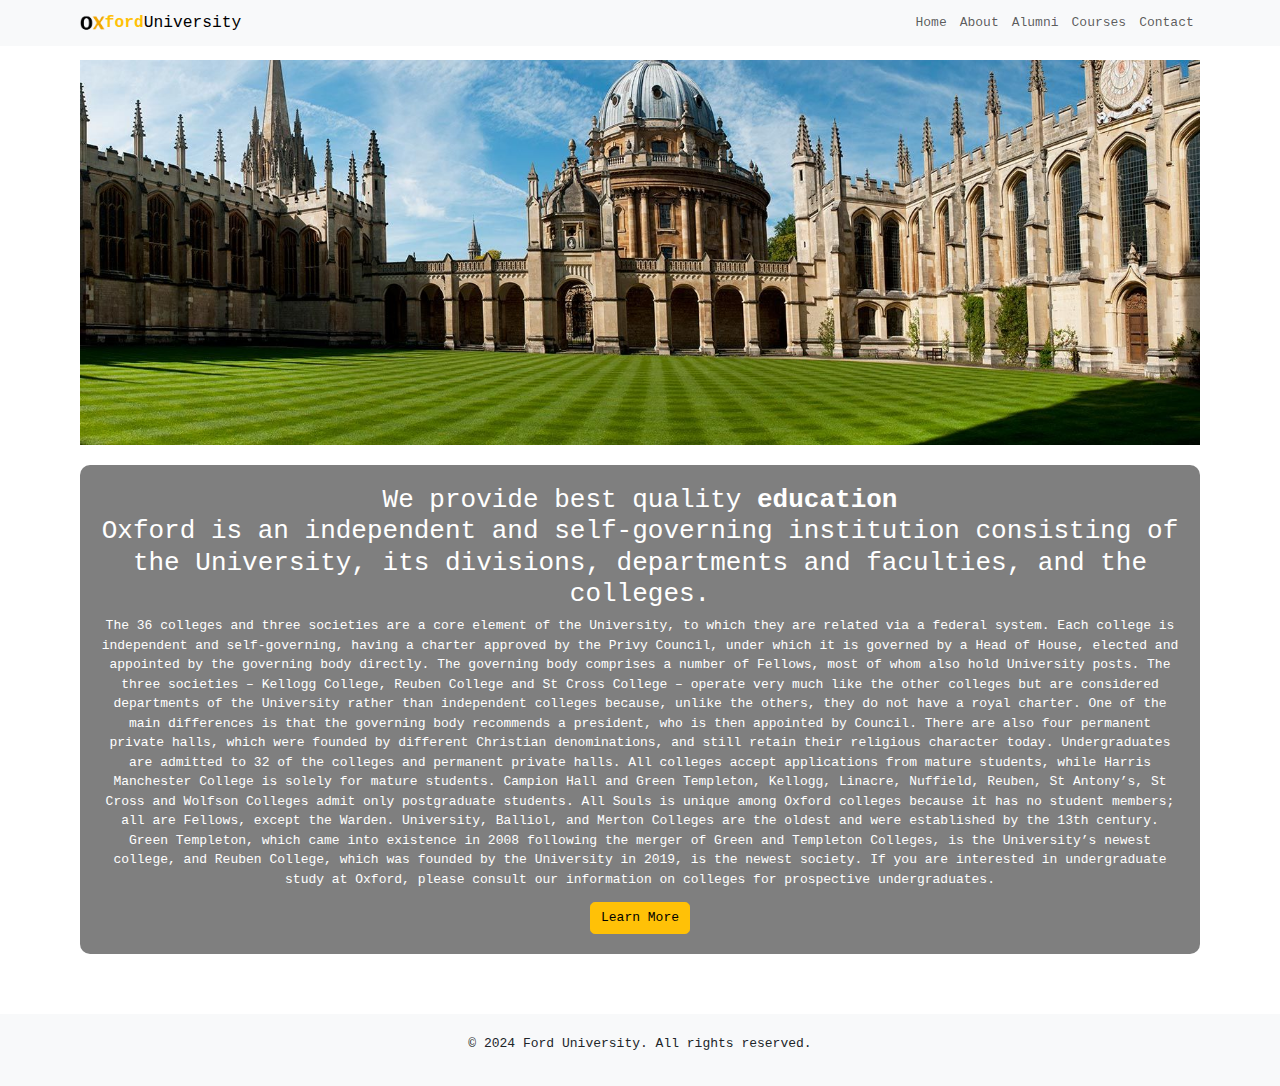
==== about.html @ 693af670 "web stack dev" ====
<!DOCTYPE html>
<html>
<head>
    <title>About</title>
    <link href="https://cdn.jsdelivr.net/npm/bootstrap@5.3.3/dist/css/bootstrap.min.css" rel="stylesheet">
    <link href="style.css" rel="stylesheet">
    <link rel="icon" href="24.png" type="image/png">
    <style>
        .footer {
            background-color: #f8f9fa;
            padding: 20px;
            text-align: center;
        }
        .about-section-padding {
            padding: 60px 0;
            position: relative;
        }
        .about-img {
            overflow: hidden;
        }
        .about-img img {
            width: 100%;
            height: auto;
            animation: fadeInImage 2s ease-in-out;
        }
        @keyframes fadeInImage {
            0% {
                opacity: 0;
                transform: translateY(-50%);
            }
            100% {
                opacity: 1;
                transform: translateY(0);
            }
        }
        .about-text {
            margin-top: 20px;
            position: relative;
            color: white;
            text-align: center;
            animation: fadeInText 3s ease-in-out;
        }
        .about-text-content {
            background-color: rgba(0, 0, 0, 0.5); /* semi-transparent black background */
            padding: 20px;
            border-radius: 10px;
            display: inline-block; /* shrink to fit content */
        }
        @keyframes fadeInText {
            0% {
                opacity: 0;
            }
            100% {
                opacity: 1;
            }
        }
    </style>
</head>
<body>
    <nav class="navbar navbar-expand-lg navbar-light bg-light fixed-top">
        <div class="container">
            <a class="navbar-brand" href="#"><img src="24.png" alt="Logo" width="25" height="25" class="d-inline-block align-top"><span class="text-warning"><b>ford</b></span>University</a>
            <button class="navbar-toggler" type="button" data-bs-toggle="collapse" data-bs-target="#navbarSupportedContent" aria-controls="navbarSupportedContent" aria-expanded="false" aria-label="Toggle navigation">
                <span class="navbar-toggler-icon"></span>
            </button>
            <div class="collapse navbar-collapse" id="navbarSupportedContent">
                <ul class="navbar-nav ms-auto mb-2 mb-lg-0">
                    <li class="nav-item">
                        <a class="nav-link" href="index.html">Home</a>
                    </li>
                    <li class="nav-item">
                        <a class="nav-link" href="#">About</a>
                    </li>
                    <li class="nav-item">
                        <a class="nav-link" href="student.html">Alumni</a>
                    </li>
                    <li class="nav-item">
                        <a class="nav-link" href="courses.html">Courses</a>
                    </li>
                    <li class="nav-item">
                        <a class="nav-link" href="contact.html">Contact</a>
                    </li>
                </ul>
            </div>
        </div>
    </nav>

    <section id="about" class="about-section-padding">
        <div class="container">
            <div class="row">
                <div class="col-12">
                    <div class="about-img">
                        <img src="b_AllSoulsquad.jpg" class="img-fluid" alt="...">
                    </div>
                    <div class="about-text">
                        <div class="about-text-content">
                            <h2>We provide best quality <b>education</b><br>Oxford is an independent and self-governing institution consisting of the University, its divisions, departments and faculties, and the colleges.</h2>
                            <p>The 36 colleges and three societies are a core element of the University, to which they are related via a federal system.

                                Each college is independent and self-governing, having a charter approved by the Privy Council, under which it is governed by a Head of House, elected and appointed by the governing body directly. The governing body comprises a number of Fellows, most of whom also hold University posts.
                                
                                The three societies – Kellogg College, Reuben College and St Cross College – operate very much like the other colleges but are considered departments of the University rather than independent colleges because, unlike the others, they do not have a royal charter. One of the main differences is that the governing body recommends a president, who is then appointed by Council.
                                
                                There are also four permanent private halls, which were founded by different Christian denominations, and still retain their religious character today.
                                
                                Undergraduates are admitted to 32 of the colleges and permanent private halls. All colleges accept applications from mature students, while Harris Manchester College is solely for mature students.
                                
                                Campion Hall and Green Templeton, Kellogg, Linacre, Nuffield, Reuben, St Antony’s, St Cross and Wolfson Colleges admit only postgraduate students. All Souls is unique among Oxford colleges because it has no student members; all are Fellows, except the Warden.
                                University, Balliol, and Merton Colleges are the oldest and were established by the 13th century.
                                
                                Green Templeton, which came into existence in 2008 following the merger of Green and Templeton Colleges, is the University’s newest college, and Reuben College, which was founded by the University in 2019, is the newest society.
                                
                                If you are interested in undergraduate study at Oxford, please consult our information on colleges for prospective undergraduates.
                            </p>
                            <a href="#" class="btn btn-warning">Learn More</a>
                        </div>
                    </div>
                </div>
            </div>
        </div>
    </section>

    <footer class="footer">
        <p>&copy; 2024 Ford University. All rights reserved.</p>
    </footer>

    <script src="https://cdn.jsdelivr.net/npm/bootstrap@5.3.3/dist/js/bootstrap.bundle.min.js" integrity="sha384-YvpcrYf0tY3lHB60NNkmXc5s9fDVZLESaAA55NDzOxhy9GkcIdslK1eN7N6jIeHz" crossorigin="anonymous"></script>
</body>
</html>
---- style.css ----
.text-warning{
    color: #121111;
}

*{
    font-family: monospace;
}

body{
    background: f1fbff;
}

.section-padding{
    padding: 100px 0;
}

.carousel-item{
    height: 95vh;
    min-height: 300px;
}

.carousel-caption{
    bottom: 150px;
z-index: 2;
}

.carousel-caption{
    font-size: 45px;
    text-transform: uppercase;
    letter-spacing: 2px;
    margin-top: 25px;
}

.carousel-caption p{
    width: 60%;
    margin: auto;
    font-size: 18px;
    line-height: 1.9;
}

.carousel-inner::before{
    content: '';
    position: absolute;
    width: 100%;
    height: 100%;
    top: 0;
    left: 0;
    background: rgb(0, 0, 0,0.7);
    z-index: 1;
}

.d-block-w-100{
    width: 100%;
}

    


/* .navbar-nav a{
    font-size: 15px;
    text-transform: uppercase;
    font-weight: 500;
}

.navbar-light .navbar-brand{
    color: #000;
    font-size: 25px;
text-transform: uppercase;
font-weight: 700;
letter-spacing: 2px;
}

.navbar-light .navbar-brand:focus,
.navbar-light .navbar-brand:hover{
    color: #000;

}
.w-100{
height: 100vh;
}
 */

 /* responsive.css */

 @media only screen and (min-width: 768px) and (max-width: 991px){
    .carousel-caption{
        bottom: 370px;
    }
    .carousel-caption p{
        width: 100%;
        /* font-size: 15px; */
    }
    .carousel-caption h5{
        font-size: 25px;
    }
    .d-block-w-100{
        max-width: 100%;
        height: auto;
    }
 } 

 @media only screen and (max-width: 767px){
    .d-block-w-100{
        max-width: 100%;
        height: auto;
    }
    .carousel-caption{
        bottom: 200px;
    }
    .navbar-nav{
        text-align: center;
    }
    .carousel-caption{
        bottom:125px;
    }
    .carousel-caption h5{
        font-size: 17px;
    }
    .carousel-caption a{
        padding: 10px 15px;
    }
    .carousel-caption p{
        width: 100%;
        line-height: 1.6;
        font-size: 12px;
    }
}
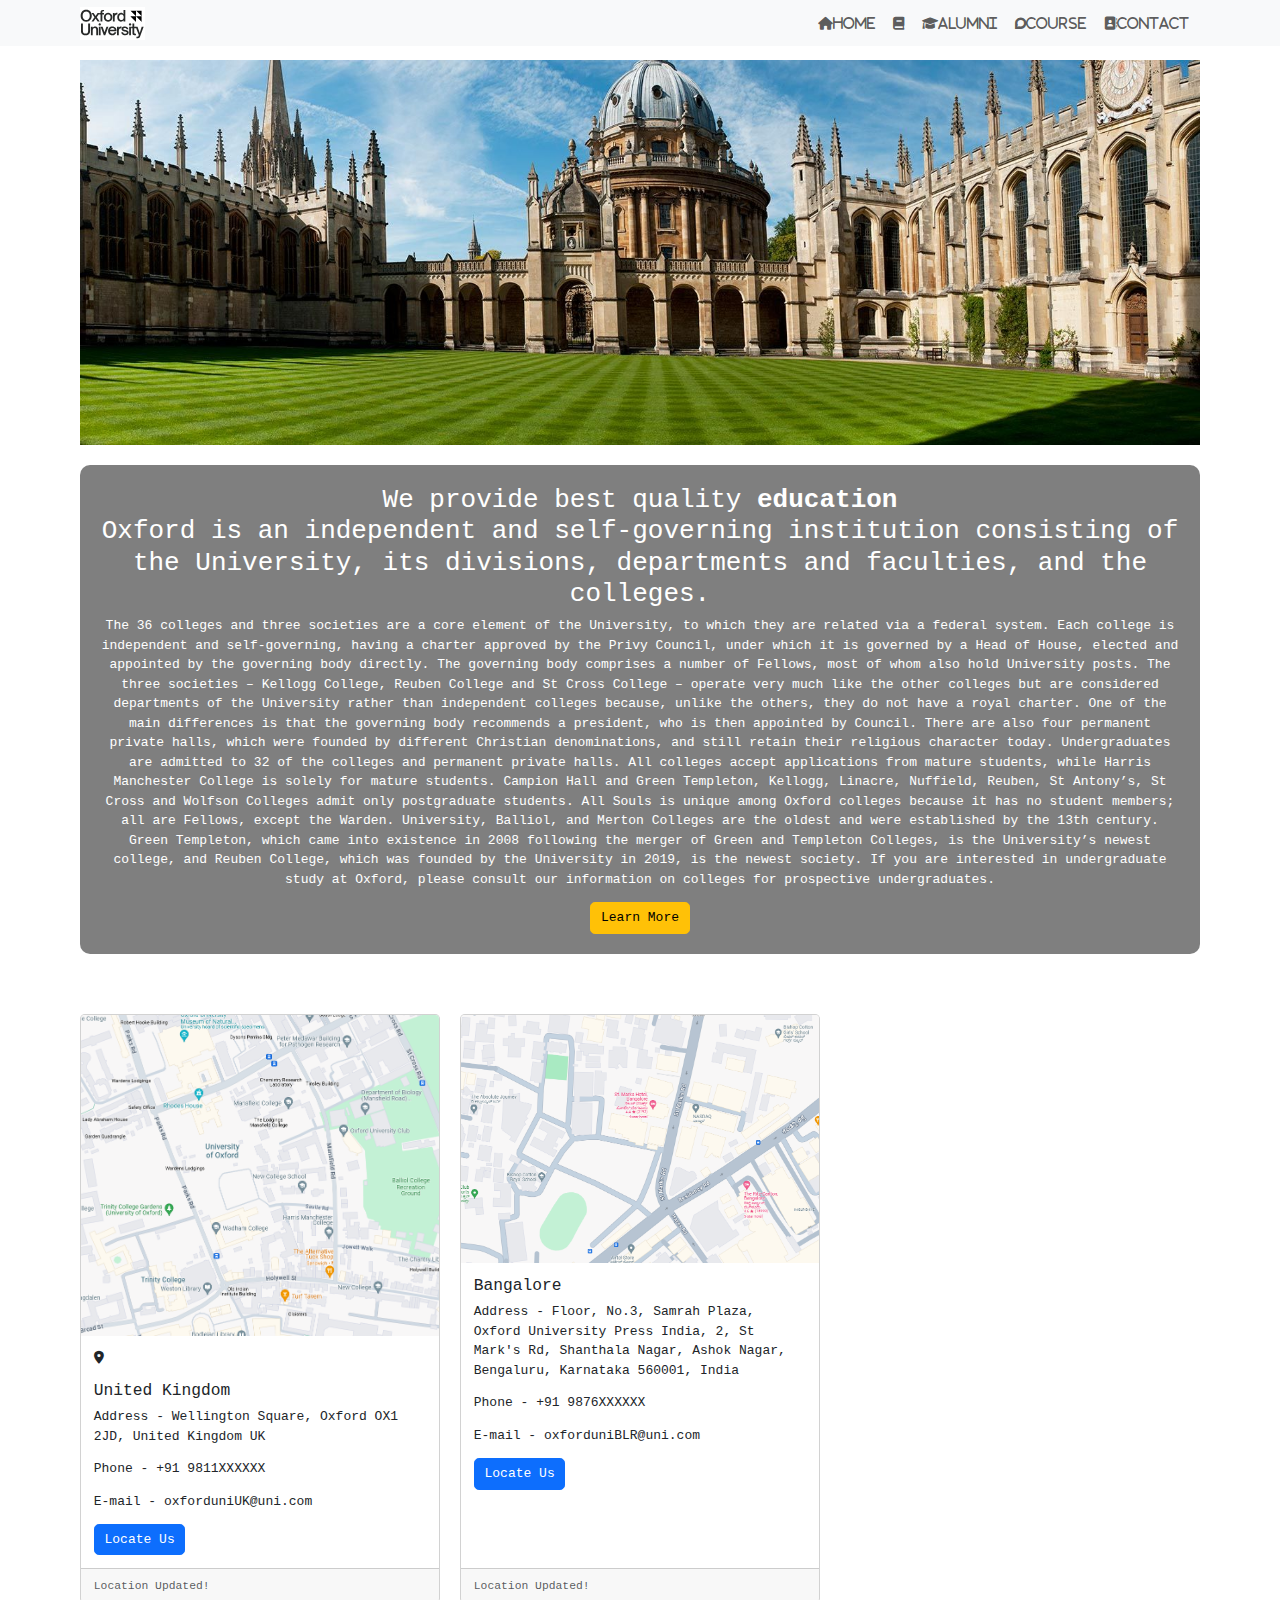
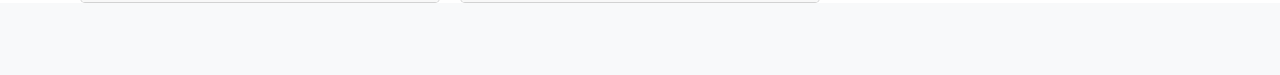
==== commit f37e6d86: "updated website" ====
--- a/about.html
+++ b/about.html
@@ -4,7 +4,9 @@
     <title>About</title>
     <link href="https://cdn.jsdelivr.net/npm/bootstrap@5.3.3/dist/css/bootstrap.min.css" rel="stylesheet">
     <link href="style.css" rel="stylesheet">
-    <link rel="icon" href="24.png" type="image/png">
+    <link rel="icon" href="tablogo.png" type="image/png">
+    <link rel="stylesheet" href="https://cdnjs.cloudflare.com/ajax/libs/font-awesome/6.0.0-beta3/css/all.min.css">
+
     <style>
         .footer {
             background-color: #f8f9fa;
@@ -59,27 +61,36 @@
 <body>
     <nav class="navbar navbar-expand-lg navbar-light bg-light fixed-top">
         <div class="container">
-            <a class="navbar-brand" href="#"><img src="24.png" alt="Logo" width="25" height="25" class="d-inline-block align-top"><span class="text-warning"><b>ford</b></span>University</a>
+            <a class="navbar-brand" href="#"><img src="logo.svg" alt="Logo" width="25" height="25" class="logo"></a>
             <button class="navbar-toggler" type="button" data-bs-toggle="collapse" data-bs-target="#navbarSupportedContent" aria-controls="navbarSupportedContent" aria-expanded="false" aria-label="Toggle navigation">
                 <span class="navbar-toggler-icon"></span>
             </button>
             <div class="collapse navbar-collapse" id="navbarSupportedContent">
                 <ul class="navbar-nav ms-auto mb-2 mb-lg-0">
                     <li class="nav-item">
-                        <a class="nav-link" href="index.html">Home</a>
-                    </li>
-                    <li class="nav-item">
-                        <a class="nav-link" href="#">About</a>
-                    </li>
-                    <li class="nav-item">
-                        <a class="nav-link" href="student.html">Alumni</a>
-                    </li>
-                    <li class="nav-item">
-                        <a class="nav-link" href="courses.html">Courses</a>
-                    </li>
-                    <li class="nav-item">
-                        <a class="nav-link" href="contact.html">Contact</a>
-                    </li>
+                        <a class="nav-link" href="index.html"><i class="fa-solid fa-house">HOME</i>
+                        </a>
+                      </li>
+        
+                      <li class="nav-item">
+                        <a class="nav-link" href="about.html"><i class="fa-solid fa-book"></i>
+                          </a>
+                      </li>
+        
+                      <li class="nav-item">
+                        <a class="nav-link" href="student.html"><i class="fa-solid fa-graduation-cap">ALUMNI</i>
+                          </a>
+                      </li>
+        
+                      <li class="nav-item">
+                        <a class="nav-link" href="courses.html"><i class="fa-brands fa-discourse">COURSE</i>
+                          </a>
+                      </li>
+                    
+                      <li class="nav-item">
+                        <a class="nav-link" href="contact.html"><i class="fa-solid fa-address-book">CONTACT</i>
+                          </a>
+                      </li>
                 </ul>
             </div>
         </div>
@@ -120,6 +131,69 @@
         </div>
     </section>
 
+    <div class="container content-spacing">
+        <div class="row row-cols-1 row-cols-md-3 g-4">
+            <!-- UK -->
+            <div class="col">
+                <div class="card h-100">
+                    <img src="UKloc.png" class="card-img-top" alt="UK">
+                    <div class="card-body">
+                        <p><i class="fa-solid fa-location-dot"></i></p>
+                        <h5 class="card-title">United Kingdom</h5>
+                        <p class="card-text">Address - Wellington Square, Oxford OX1 2JD, United Kingdom UK</p>
+                        <p class="card-text">Phone - +91 9811XXXXXX</p>
+                        <p class="card-text">E-mail - oxforduniUK@uni.com</p>
+                        <div id="map-delhi" class="map"></div>
+                        <a href="https://maps.app.goo.gl/NAB9MANhmnCb2Pqi7" class="btn btn-primary">Locate Us</a>
+                    </div>
+                    <div class="card-footer">
+                        <small class="text-body-secondary">Location Updated!</small>
+                    </div>
+                </div>
+            </div>
+            <!-- Bangalore Card -->
+            <div class="col">
+                <div class="card h-100">
+                    <img src="oxfordloc.png" class="card-img-top" alt="BLR">
+                    <div class="card-body">
+                        <h5 class="card-title">Bangalore</h5>
+                        <p class="card-text">Address - Floor, No.3, Samrah Plaza, Oxford University Press India, 2, St Mark's Rd, Shanthala Nagar, Ashok Nagar, Bengaluru, Karnataka 560001, India</p>
+                        <p class="card-text">Phone - +91 9876XXXXXX</p>
+                        <p class="card-text">E-mail - oxforduniBLR@uni.com</p>
+                        <div id="map-mumbai" class="map"></div>
+                        <a href="https://osm.org/go/y071aTX_A-?way=596409223" class="btn btn-primary">Locate Us</a>
+                    </div>
+                    <div class="card-footer">
+                        <small class="text-body-secondary">Location Updated!</small>
+                    </div>
+                </div>
+            </div>
+            <!-- Bangalore Card
+            <div class="col">
+                <div class="card h-100">
+                    <img src="bangaloremap.png" class="card-img-top" alt="Bangalore">
+                    <div class="card-body">
+                        <h5 class="card-title">Bangalore</h5>
+                        <p class="card-text">Address - Residential Road Church Street, Tasker Town, Ashok Nagar, Bengaluru, Bangalore North, Bengaluru Urban, Karnataka, 560001, India</p>
+                        <p>Phone - +91 8888XXXXXX</p>
+                        <p>E-mail - gamevault@support.gmail.com</p>
+                        <div id="map-bangalore" class="map"></div>
+                        <a href="https://osm.org/go/yy4duoKc9--?way=48166762" class="btn btn-primary">Locate Us</a>
+                    </div>
+                    <div class="card-footer">
+                        <small class="text-body-secondary">Location Updated!</small>
+                    </div>
+                </div>
+            </div> -->
+        </div>
+    </div>
+
+</body>
+</html>
+
+
+
+
     <footer class="footer">
         <p>&copy; 2024 Ford University. All rights reserved.</p>
     </footer>
--- a/style.css
+++ b/style.css
@@ -124,4 +124,113 @@
         line-height: 1.6;
         font-size: 12px;
     }
-}+}
+
+
+/* principle's note */
+
+/* Custom styles for Principal's Note */
+.note-box {
+    border: 2px solid #dee2e6; /* Light border for the box */
+    border-radius: 10px; /* Rounded corners */
+    background-color: #ffffff; /* White background */
+    padding: 2rem; /* Padding inside the box */
+}
+
+.note-box h2 {
+    color: #343a40; /* Darker color for the heading */
+}
+
+.note-box .principal-info {
+    border-bottom: 2px solid #dee2e6; /* Bottom border for the info section */
+    padding-bottom: 1rem; /* Padding at the bottom */
+    margin-bottom: 1rem; /* Margin at the bottom */
+}
+
+.note-box .principal-note-text {
+    line-height: 1.6; /* Improved readability with line spacing */
+    color: #495057; /* Slightly darker text color for better contrast */
+}
+
+
+
+
+
+
+
+
+/* Custom styles for Footer */
+.footer {
+    background-color: #343a40; /* Dark background for footer */
+    color: #f8f9fa; /* Light text color */
+}
+
+.footer h5 {
+    color: #f8f9fa; /* Light color for headings */
+}
+
+.footer address {
+    font-style: normal; /* Remove italics for address */
+}
+
+.footer a {
+    color: #f8f9fa; /* Light color for links */
+}
+
+.footer a:hover {
+    text-decoration: underline; /* Underline links on hover */
+}
+
+.footer .logo {
+    width: 24px; /* Set a consistent width for social media icons */
+    height: auto; /* Maintain aspect ratio */
+}
+
+/* Ensure map takes full width */
+.embed-responsive-16by9 {
+    position: relative;
+    padding-bottom: 56.25%;
+    height: 0;
+    overflow: hidden;
+    max-width: 100%;
+    border-radius: 0.5rem; /* Optional: rounded corners for the map */
+}
+
+.embed-responsive-16by9 iframe {
+    position: absolute;
+    top: 0;
+    left: 0;
+    width: 100%;
+    height: 100%;
+}
+
+
+
+
+
+
+/*  */
+.navbar {
+    background-color: #f8f9fa; /* Light background for the navbar */
+}
+
+.navbar-brand {
+    display: flex;
+    align-items: center;
+}
+
+.navbar-brand .logo {
+    width: 50px; /* Adjust size as needed */
+    height: auto; /* Maintain aspect ratio */
+    transform: scale(1.3); /* Scale the image */
+    transform-origin: 0; /* Ensure scaling from the top-left corner */
+}
+
+.nav-link {
+    display: flex;
+    align-items: center;
+}
+
+.nav-link i {
+    margin-right: 5px; /* Space between icon and text */
+}
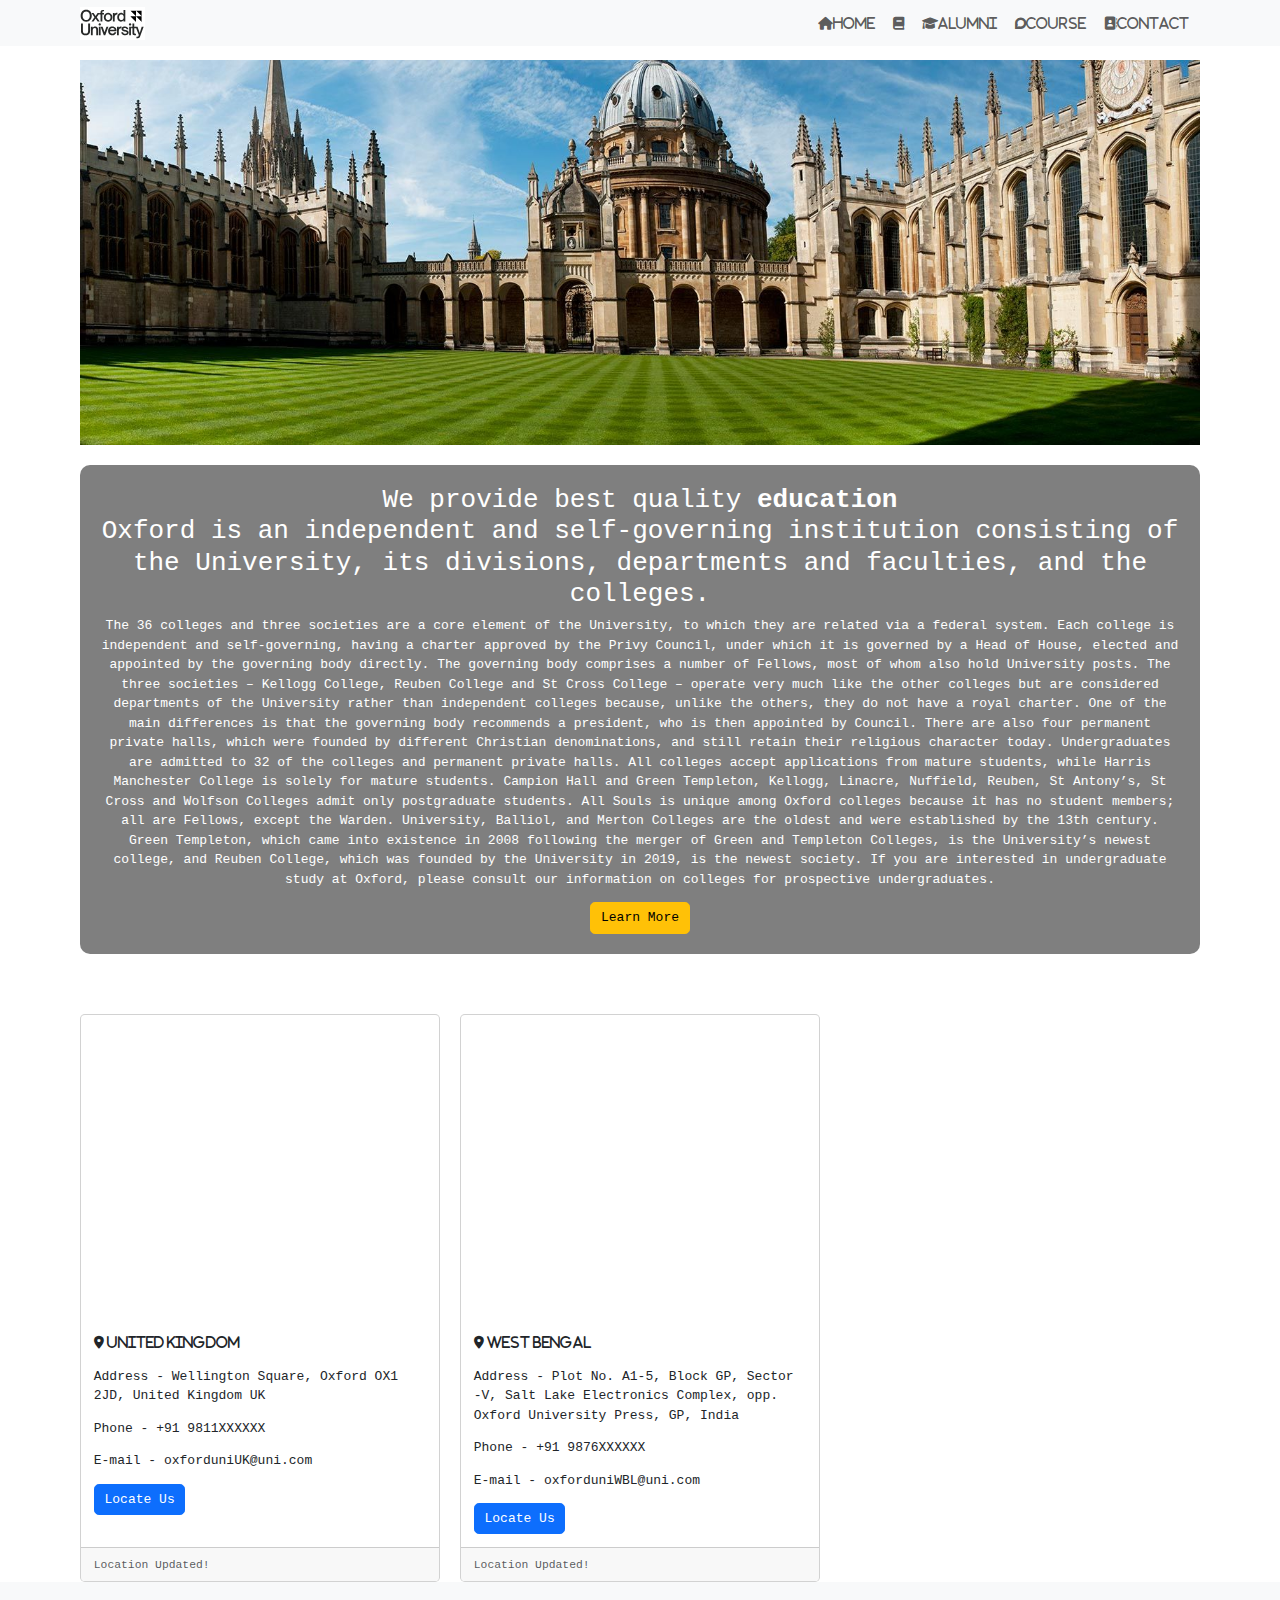
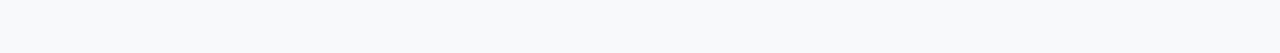
==== commit dfd80404: "added location" ====
--- a/about.html
+++ b/about.html
@@ -136,15 +136,17 @@
             <!-- UK -->
             <div class="col">
                 <div class="card h-100">
-                    <img src="UKloc.png" class="card-img-top" alt="UK">
+                    <div class="map-container">
+                        <iframe src="https://www.openstreetmap.org/export/embed.html?bbox=-1.2643235921859743%2C51.756486517018665%2C-1.260911822319031%2C51.75792265445596&amp;layer=mapnik" width="100%" height="300" frameborder="0" scrolling="no" class="card-img-top" alt="UK"></iframe>
+                    </div>
                     <div class="card-body">
-                        <p><i class="fa-solid fa-location-dot"></i></p>
-                        <h5 class="card-title">United Kingdom</h5>
+                        <p><i class="fa-solid fa-location-dot"> United Kingdom</i></p>
+                        <!-- <h5 class="card-title">United Kingdom</h5> -->
                         <p class="card-text">Address - Wellington Square, Oxford OX1 2JD, United Kingdom UK</p>
                         <p class="card-text">Phone - +91 9811XXXXXX</p>
                         <p class="card-text">E-mail - oxforduniUK@uni.com</p>
                         <div id="map-delhi" class="map"></div>
-                        <a href="https://maps.app.goo.gl/NAB9MANhmnCb2Pqi7" class="btn btn-primary">Locate Us</a>
+                        <a href="https://www.openstreetmap.org/way/23992782#map=19/51.75720/-1.26228" class="btn btn-primary">Locate Us</a>
                     </div>
                     <div class="card-footer">
                         <small class="text-body-secondary">Location Updated!</small>
@@ -154,20 +156,24 @@
             <!-- Bangalore Card -->
             <div class="col">
                 <div class="card h-100">
-                    <img src="oxfordloc.png" class="card-img-top" alt="BLR">
+                    <div class="map-container">
+                        <iframe src="https://www.openstreetmap.org/export/embed.html?bbox=88.41766834259035%2C22.563729178879697%2C88.44496250152588%2C22.580868225326224&amp;layer=mapnik" width="100%" height="300" frameborder="0" scrolling="no" class="card-img-top" alt="WBL"></iframe>
+                    </div>
+                    <!-- <img src="oxfordloc.png" class="card-img-top" alt="BLR"> -->
                     <div class="card-body">
-                        <h5 class="card-title">Bangalore</h5>
-                        <p class="card-text">Address - Floor, No.3, Samrah Plaza, Oxford University Press India, 2, St Mark's Rd, Shanthala Nagar, Ashok Nagar, Bengaluru, Karnataka 560001, India</p>
+                        <p><i class="fa-solid fa-location-dot"> West Bengal</i></p>
+                        <!-- <h5 class="card-title">Bangalore</h5> -->
+                        <p class="card-text">Address - Plot No. A1-5, Block GP, Sector -V, Salt Lake Electronics Complex, opp. Oxford University Press, GP, India</p>
                         <p class="card-text">Phone - +91 9876XXXXXX</p>
-                        <p class="card-text">E-mail - oxforduniBLR@uni.com</p>
-                        <div id="map-mumbai" class="map"></div>
-                        <a href="https://osm.org/go/y071aTX_A-?way=596409223" class="btn btn-primary">Locate Us</a>
+                        <p class="card-text">E-mail - oxforduniWBL@uni.com</p>
+                        <a href="https://www.openstreetmap.org/node/11992634769" class="btn btn-primary" target="_blank">Locate Us</a>
                     </div>
                     <div class="card-footer">
                         <small class="text-body-secondary">Location Updated!</small>
                     </div>
                 </div>
             </div>
+            
             <!-- Bangalore Card
             <div class="col">
                 <div class="card h-100">
